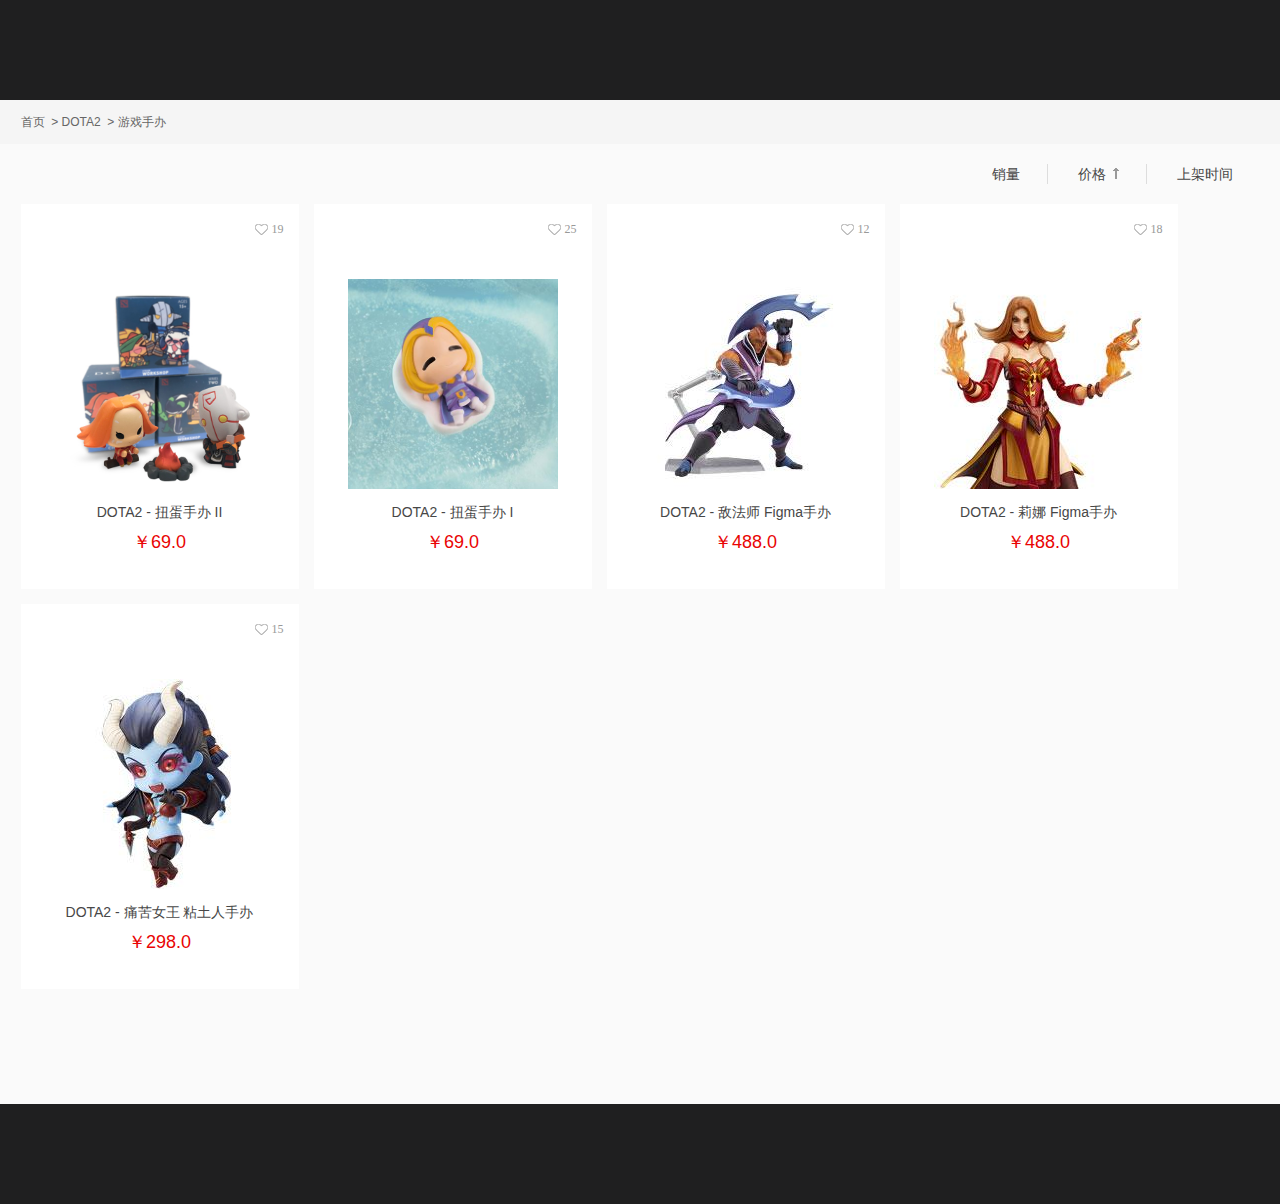
==== game.html @ 55344c90 "添加game.html页面" ====
<!DOCTYPE html>
<html lang="en">
<head>
    <meta charset="UTF-8">
    <meta name="viewport" content="width=device-width, initial-scale=1.0">
    <meta http-equiv="X-UA-Compatible" content="ie=edge">
    <title>游戏手办</title>
    <link rel="stylesheet" href="css/dota2_base.css">
    <link rel="stylesheet" href="css/game.css">
</head>
<body>
    <header>
        <div class="header-nav"></div>
    </header>
    <section class="game-theme">
        <div class="cas-nav-bg">
            <div class="cas-nav">
                <a href="header.html">首页</a>
                &nbsp;&gt;&nbsp;<a href="#">DOTA2</a>
                &nbsp;&gt;&nbsp;<a href="#">游戏手办</a>
            </div>
        </div>
        <div class="game-products">
            <div class="order-by">
                <a href="javascript:;" onclick="">销量</a>
                <a href="javascript:;" onclick="">价格<span></span></a>
                <a href="javascript:;" onclick="">上架时间</a>
            </div>
            <div class="product-list">
                <ul>
                    <li>
                        <a href="#" class="like">
                            <span></span>
                            <font>19</font>
                        </a>
                        <a href="#"><img src="img/game/product01.jpg" alt=""></a>
                        <p class="name">DOTA2 - 扭蛋手办 II</p>
                        <p class="price">￥69.0</p>
                        <div class="add-cart-btn">
                            <a href="javascript:;" class="stars"></a>
                            <a href="javascript:;" class="btn">
                                <span></span>加入购入车
                            </a>
                        </div>
                    </li>
                    <li>
                        <a href="#" class="like">
                            <span></span>
                            <font>25</font>
                        </a>
                        <a href="#"><img src="img/game/product02.jpg" alt=""></a>
                        <p class="name">DOTA2 - 扭蛋手办 I</p>
                        <p class="price">￥69.0</p>
                        <div class="add-cart-btn">
                            <a href="javascript:;" class="stars"></a>
                            <a href="javascript:;" class="btn">
                                <span></span>加入购入车
                            </a>
                        </div>
                    </li>
                    <li>
                        <a href="#" class="like">
                            <span></span>
                            <font>12</font>
                        </a>
                        <a href="#"><img src="img/game/product03.jpg" alt=""></a>
                        <p class="name">DOTA2 - 敌法师 Figma手办</p>
                        <p class="price">￥488.0</p>
                        <div class="add-cart-btn">
                            <a href="javascript:;" class="stars"></a>
                            <a href="javascript:;" class="btn">
                                <span></span>加入购入车
                            </a>
                        </div>
                    </li>
                    <li>
                        <a href="#" class="like">
                            <span></span>
                            <font>18</font>
                        </a>
                        <a href="#"><img src="img/game/product04.jpg" alt=""></a>
                        <p class="name">DOTA2 - 莉娜 Figma手办</p>
                        <p class="price">￥488.0</p>
                        <div class="add-cart-btn">
                            <a href="javascript:;" class="stars"></a>
                            <a href="javascript:;" class="btn">
                                <span></span>加入购入车
                            </a>
                        </div>
                    </li>
                    <li>
                        <a href="#" class="like">
                            <span></span>
                            <font>15</font>
                        </a>
                        <a href="#"><img src="img/game/product05.jpg" alt=""></a>
                        <p class="name">DOTA2 - 痛苦女王 粘土人手办</p>
                        <p class="price">￥298.0</p>
                        <div class="add-cart-btn">
                            <a href="javascript:;" class="stars"></a>
                            <a href="javascript:;" class="btn">
                                <span></span>加入购入车
                            </a>
                        </div>
                    </li>
                </ul>
            </div>
        </div>
    </section>
    <footer>
        <div class="footer-content"></div>
    </footer>
</body>
</html>
---- css/dota2_base.css ----
html,body,div,p,h1,h2,h3,h4,h5,h6,ul,ol,li,pre,dl,dt,dd,form,input,button,textarea,option,img,a,select,textarea,span,em,strong,b,i,font{
    margin:0;padding:0;
}
ul,li,div,dl,dt,dd{
    list-style:none;
}
html,body{
    width:100%;
    height:100%;
}
body{
    font-size:12px;
    font-family: "Microsoft YaHei",Verdana,Geneva,sans-serif,\5b8b\4f53;
    background-color:#fafafa;
    min-width:1260px;
    color:#474747;
}
a{
    outline:0;
    text-decoration: none;
}
a:hover,a.on{
    text-decoration:none;
    color:#e90404;
}
textarea,input{
    resize:none;
    outline:0;
}
h1,h2,h3,h4,h5,h6,button,input,select,textarea{
    font-size:100%;
    font-weight:normal;
}
font,em{
    font-size:normal;
    font-family:\5b8b\4f53;
}
---- css/game.css ----
header,footer{
    min-width:1260px;
    max-width:1920px;
    height:100px;
    background-color:#1f1f20;
}
.header-nav{
    width:1260px;
    margin:0 auto;
}
.game-theme{
    width:100%;
    overflow:hidden;
}
/****级联导航*****/
.game-theme .cas-nav-bg{
    width:100%;
    height:44px;
    line-height:44px;
    background-color:#f5f5f5;
    color:#666;
}
.game-theme .cas-nav{
    width:1239px;
    margin:0 auto;
}
.game-theme .cas-nav a{
    color:#666;
}
.game-theme .cas-nav a:hover{
    color:#f00;
}
/****产品区*****/
.game-products{
    width:1239px;
    margin:0 auto;
}
/*排序按钮*/
.game-products .order-by{
    margin:20px 0;
    text-align:right;
    font-size:14px;
    overflow:hidden;
    zoom:1;
}
.game-products .order-by a{
    display:inline-block;
    height:20px;
    line-height:20px;
    padding:0 27px;
    border-right:1px solid #ddd;
    color:#474747;
    margin-right:-1px;
}
.order-by a span{
    display:inline-block;
    width:6px;
    height:11px;
    margin-left:7px;
    overflow:hidden;
    background:url("../img/game/base.png") no-repeat -218px 0;
}
.order-by a:hover{
    color:#e90404;
}
.order-by a:hover span{
    background:url("../img/game/base.png") no-repeat -212px 0;
}
/*产品列表*/
.product-list{
    margin-bottom: 100px;
}
.product-list::after{
    content:"";
    display:block;
    clear:both;
}
.product-list>ul>li{
    float:left;
    width:278px;
    height:310px;
    margin-right:15px;
    margin-bottom:15px;
    padding-top:75px;
    background-color:#fff;
    position:relative;
    text-align: center;
    overflow: hidden;
    transition:all 0.5s;
}
.product-list li .like{
    position: absolute;
    top:18px;
    right:15px;
    color:#999;
    font-family:Arial;
    line-height:14px;
}
.product-list li .like span{
    width:14px;
    height:11px;
    background:url("../img/game/base.png") no-repeat -131px 0;
    display:inline-block;
    overflow: hidden;
    vertical-align: middle;
}
.product-list li .like:hover{
    color:#e90404;
}
.product-list li .like:hover span{
    background:url("../img/game/base.png") no-repeat -145px 0;
}
.product-list li img{
    width:210px;
    height:210px;
    display: block;
    margin:0 auto;
}
.product-list li .name{
    text-align: center;
    font-size:14px;
    overflow:hidden;
    padding:15px 15px 5px 15px;
    max-height:38px;
    word-wrap: break-word;
    word-break: break-all;
    white-space: normal;
    text-overflow: ellipsis;
    display:inline-block;
}
.product-list li .price{
    font-size:18px;
    color:#e90404;
    font-family: Arial;
}
.product-list .add-cart-btn{
    width:278px;
    height:0;
    background-color:rgba(0,0,0,0.8);
    position: absolute;
    bottom:0;
    left:0;
    opacity: 0;
    transition:all .3s;
}
.add-cart-btn a{
    display: block;
}
.add-cart-btn .stars{
    width:75px;
    height:14px;
    background:url("../img/game/stars.png") no-repeat 0 -14px;
    margin:12px auto;
}
.add-cart-btn .btn{
    width:210px;
    height:46px;
    border:1px solid #fff;
    margin:0 auto;
    line-height:46px;
    font-size:16px;
    color:#fff;
}
.add-cart-btn .btn span{
    width:24px;
    height:18px;
    margin-right:5px;
    display:inline-block;
    background:url("../img/game/base.png") no-repeat -183px -38px;
    vertical-align: middle;
}
.add-cart-btn .btn:hover{
    background-color:#e32332;
    border-color:#e32332;
}
.product-list li:hover .add-cart-btn{
    opacity: 1;
    height:90px;
}
.product-list li:hover{
    transform:translate(0,-2px);
    box-shadow:0 3px 3px #ccc;
}
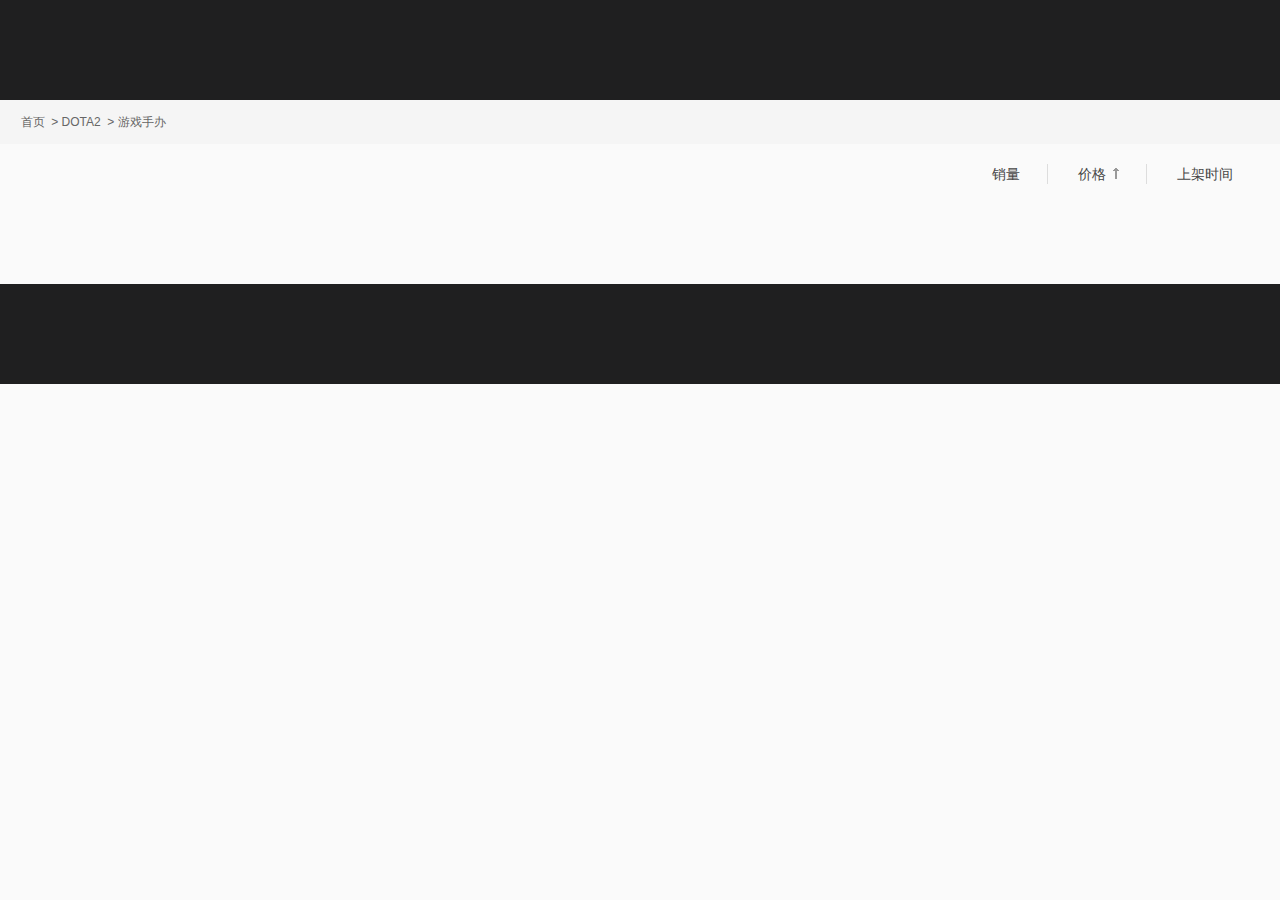
==== commit 7a48e386: "商品页数据动态生成" ====
--- a/game.html
+++ b/game.html
@@ -27,18 +27,19 @@
                 <a href="javascript:;" onclick="">上架时间</a>
             </div>
             <div class="product-list">
+                <!--
                 <ul>
                     <li>
                         <a href="#" class="like">
                             <span></span>
                             <font>19</font>
                         </a>
-                        <a href="#"><img src="img/game/product01.jpg" alt=""></a>
+                        <a href="product_details.html?id=1"><img src="img/game/product01.jpg" alt=""></a>
                         <p class="name">DOTA2 - 扭蛋手办 II</p>
                         <p class="price">￥69.0</p>
                         <div class="add-cart-btn">
                             <a href="javascript:;" class="stars"></a>
-                            <a href="javascript:;" class="btn">
+                            <a href="javascript:;" class="btn addCart">
                                 <span></span>加入购入车
                             </a>
                         </div>
@@ -48,7 +49,7 @@
                             <span></span>
                             <font>25</font>
                         </a>
-                        <a href="#"><img src="img/game/product02.jpg" alt=""></a>
+                        <a href="product_details.html"><img src="img/game/product02.jpg" alt=""></a>
                         <p class="name">DOTA2 - 扭蛋手办 I</p>
                         <p class="price">￥69.0</p>
                         <div class="add-cart-btn">
@@ -63,7 +64,7 @@
                             <span></span>
                             <font>12</font>
                         </a>
-                        <a href="#"><img src="img/game/product03.jpg" alt=""></a>
+                        <a href="product_details.html"><img src="img/game/product03.jpg" alt=""></a>
                         <p class="name">DOTA2 - 敌法师 Figma手办</p>
                         <p class="price">￥488.0</p>
                         <div class="add-cart-btn">
@@ -78,7 +79,7 @@
                             <span></span>
                             <font>18</font>
                         </a>
-                        <a href="#"><img src="img/game/product04.jpg" alt=""></a>
+                        <a href="product_details.html"><img src="img/game/product04.jpg" alt=""></a>
                         <p class="name">DOTA2 - 莉娜 Figma手办</p>
                         <p class="price">￥488.0</p>
                         <div class="add-cart-btn">
@@ -93,7 +94,7 @@
                             <span></span>
                             <font>15</font>
                         </a>
-                        <a href="#"><img src="img/game/product05.jpg" alt=""></a>
+                        <a href="product_details.html"><img src="img/game/product05.jpg" alt=""></a>
                         <p class="name">DOTA2 - 痛苦女王 粘土人手办</p>
                         <p class="price">￥298.0</p>
                         <div class="add-cart-btn">
@@ -104,11 +105,15 @@
                         </div>
                     </li>
                 </ul>
+                -->
             </div>
         </div>
     </section>
     <footer>
         <div class="footer-content"></div>
     </footer>
+    <script src="js/jquery-3.2.1.js"></script>
+    <script src="js/ajax.js"></script>
+    <script src="js/game.js"></script>
 </body>
 </html>--- a/css/dota2_base.css
+++ b/css/dota2_base.css
@@ -18,6 +18,7 @@
 a{
     outline:0;
     text-decoration: none;
+    color:#666;
 }
 a:hover,a.on{
     text-decoration:none;
@@ -34,4 +35,13 @@
 font,em{
     font-size:normal;
     font-family:\5b8b\4f53;
+}
+.cf::before,cf::after{
+    content:".";
+    display: block;
+    height:0;
+    visibility: hidden;
+}
+.cf::after{
+    clear: both;
 }--- a/css/game.css
+++ b/css/game.css
@@ -86,7 +86,7 @@
     position:relative;
     text-align: center;
     overflow: hidden;
-    transition:all 0.5s;
+    /*transition:all 0.5s;*/
 }
 .product-list li .like{
     position: absolute;
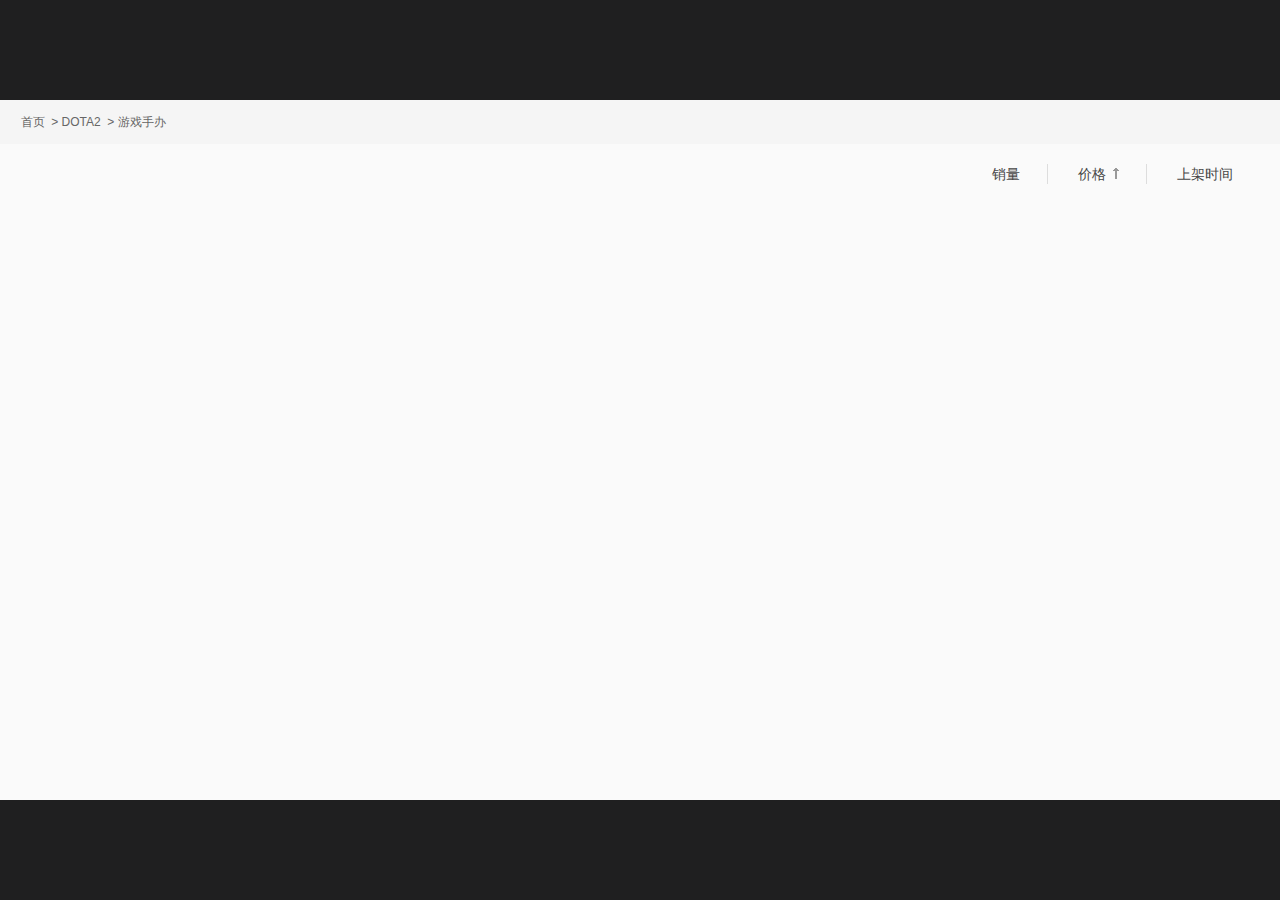
==== commit 1535b451: "商品详情页交互" ====
--- a/game.html
+++ b/game.html
@@ -17,7 +17,7 @@
             <div class="cas-nav">
                 <a href="header.html">首页</a>
                 &nbsp;&gt;&nbsp;<a href="#">DOTA2</a>
-                &nbsp;&gt;&nbsp;<a href="#">游戏手办</a>
+                &nbsp;&gt;&nbsp;<a href="game.html">游戏手办</a>
             </div>
         </div>
         <div class="game-products">
--- a/css/game.css
+++ b/css/game.css
@@ -10,6 +10,7 @@
 }
 .game-theme{
     width:100%;
+    min-height:700px;
     overflow:hidden;
 }
 /****级联导航*****/
